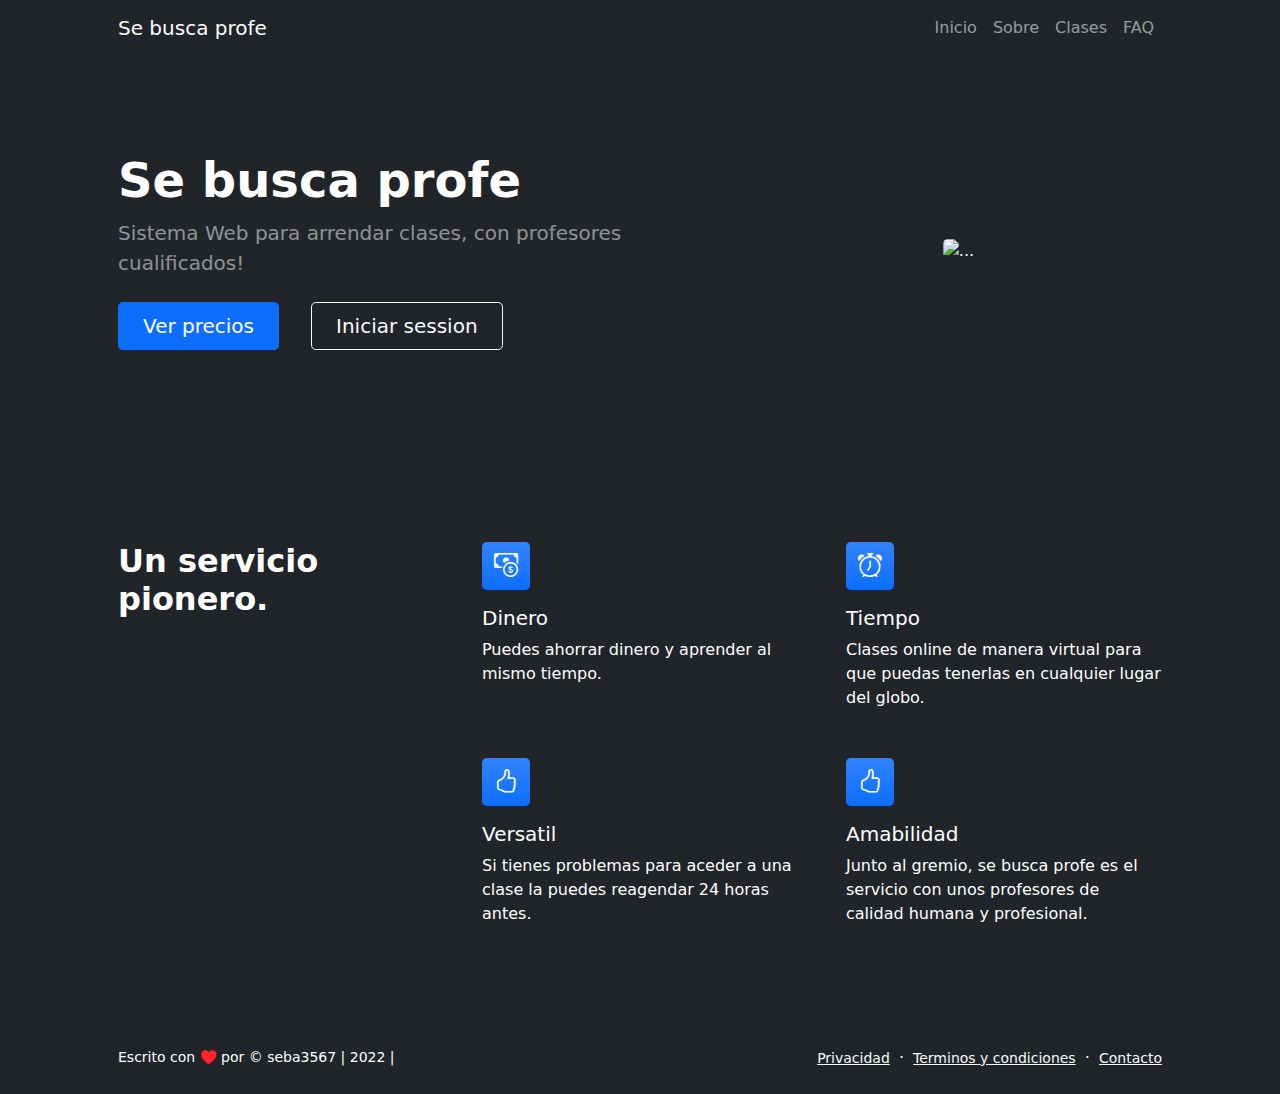
==== index.html @ 2d6381c3 "initial push" ====
<!DOCTYPE html>
<html lang="en">
    <head>
        <meta charset="utf-8" />
        <meta name="viewport" content="width=device-width, initial-scale=1, shrink-to-fit=no" />
        <meta name="description" content="" />
        <meta name="author" content="" />
        <title>DuocUC</title>
        <!-- Favicon-->
        <link rel="icon" type="image/x-icon" href="assets/favicon.ico" />
        <!-- Bootstrap icons-->
        <link href="https://cdn.jsdelivr.net/npm/bootstrap-icons@1.5.0/font/bootstrap-icons.css" rel="stylesheet" />
        <!-- Core theme CSS (includes Bootstrap)-->
        <link href="css/styles.css" rel="stylesheet" />
    </head>
    <body class="d-flex flex-column h-100">
        <main class="flex-shrink-0">
            <!-- Navigation-->
            <nav class="navbar navbar-expand-lg navbar-dark bg-dark">
                <div class="container px-5">
                    <a class="navbar-brand" href="index.html">Se busca profe</a>
                    <button class="navbar-toggler" type="button" data-bs-toggle="collapse" data-bs-target="#navbarSupportedContent" aria-controls="navbarSupportedContent" aria-expanded="false" aria-label="Toggle navigation"><span class="navbar-toggler-icon"></span></button>
                    <div class="collapse navbar-collapse" id="navbarSupportedContent">
                        <ul class="navbar-nav ms-auto mb-2 mb-lg-0">
                            <li class="nav-item"><a class="nav-link" href="index.html">Inicio</a></li>
                            <li class="nav-item"><a class="nav-link" href="about.html">Sobre</a></li>
                            <!-- <li class="nav-item"><a class="nav-link" href="contact.html">Contacto</a></li> -->
                            <li class="nav-item"><a class="nav-link" href="tienda.html">Clases</a></li>
                            <li class="nav-item"><a class="nav-link" href="faq.html">FAQ</a></li>
                            <!-- <li class="nav-item dropdown">
                                <a class="nav-link dropdown-toggle" id="navbarDropdownBlog" href="#" role="button" data-bs-toggle="dropdown" aria-expanded="false">Blog</a>
                                <ul class="dropdown-menu dropdown-menu-end" aria-labelledby="navbarDropdownBlog">
                                    <li><a class="dropdown-item" href="blog-home.html">Blog Home</a></li>
                                    <li><a class="dropdown-item" href="blog-post.html">Blog Post</a></li>
                                </ul>
                            </li> -->
                            <!-- <li class="nav-item dropdown">
                                <a class="nav-link dropdown-toggle" id="navbarDropdownPortfolio" href="#" role="button" data-bs-toggle="dropdown" aria-expanded="false">Portfolio</a>
                                <ul class="dropdown-menu dropdown-menu-end" aria-labelledby="navbarDropdownPortfolio">
                                    <li><a class="dropdown-item" href="portfolio-overview.html">Portfolio Overview</a></li>
                                    <li><a class="dropdown-item" href="portfolio-item.html">Portfolio Item</a></li>
                                </ul>
                            </li> -->
                        </ul>
                    </div>
                </div>
            </nav>
            <!-- Header-->
            <header class="bg-dark py-5">
                <div class="container px-5">
                    <div class="row gx-5 align-items-center justify-content-center">
                        <div class="col-lg-8 col-xl-7 col-xxl-6">
                            <div class="my-5 text-center text-xl-start">
                                <h1 class="display-5 fw-bolder text-white mb-2">Se busca profe</h1>
                                <p class="lead fw-normal text-white-50 mb-4">Sistema Web para arrendar clases, con profesores cualificados!</p>
                                <div class="d-grid gap-3 d-sm-flex justify-content-sm-center justify-content-xl-start">
                                    <a class="btn btn-primary btn-lg px-4 me-sm-3" href="#features">Ver precios</a>
                                    <a class="btn btn-outline-light btn-lg px-4" href="#!">Iniciar session</a>
                                </div>
                            </div>
                        </div>
                        <div class="col-xl-5 col-xxl-6 d-none d-xl-block text-center"><img class="img-fluid rounded-3 my-5" src="https://w7.pngwing.com/pngs/160/131/png-transparent-man-teaching-the-teacher-service-cartoon-business.png" alt="..." /></div>
                    </div>
                </div>
            </header>
            <!-- Features section-->
            <section class="py-5" id="features">
                <div class="container px-5 my-5">
                    <div class="row gx-5">
                        <div class="col-lg-4 mb-5 mb-lg-0"><h2 class="fw-bolder mb-0">Un servicio pionero.</h2></div>
                        <div class="col-lg-8">
                            <div class="row gx-5 row-cols-1 row-cols-md-2">
                                <div class="col mb-5 h-100">
                                    <div class="feature bg-primary bg-gradient text-white rounded-3 mb-3"><i class="bi bi-cash-coin"></i></div>
                                    <h2 class="h5">Dinero</h2>
                                    <p class="mb-0">Puedes ahorrar dinero y aprender al mismo tiempo.</p>
                                </div>
                                <div class="col mb-5 h-100">
                                    <div class="feature bg-primary bg-gradient text-white rounded-3 mb-3"><i class="bi bi-alarm"></i></div>
                                    <h2 class="h5">Tiempo</h2>
                                    <p class="mb-0">Clases online de manera virtual para que puedas tenerlas en cualquier lugar del globo.</p>
                                </div>
                                <div class="col mb-5 mb-md-0 h-100">
                                    <div class="feature bg-primary bg-gradient text-white rounded-3 mb-3"><i class="bi bi-hand-thumbs-up"></i></div>
                                    <h2 class="h5">Versatil</h2>
                                    <p class="mb-0">Si tienes problemas para aceder a una clase la puedes reagendar 24 horas antes.</p>
                                </div>
                                <div class="col h-100">
                                    <div class="feature bg-primary bg-gradient text-white rounded-3 mb-3"><i class="bi bi-hand-thumbs-up"></i></div>
                                    <h2 class="h5">Amabilidad</h2>
                                    <p class="mb-0">Junto al gremio, se busca profe es el servicio con unos profesores de calidad humana y profesional.</p>
                                </div>
                            </div>
                        </div>
                    </div>
                </div>
            </section>
            <!-- Testimonial section-->
            <!-- <div class="py-5 bg-light">
                <div class="container px-5 my-5">
                    <div class="row gx-5 justify-content-center">
                        <div class="col-lg-10 col-xl-7">
                            <div class="text-center">
                                <div class="fs-4 mb-4 fst-italic">"Working with Start Bootstrap templates has saved me tons of development time when building new projects! Starting with a Bootstrap template just makes things easier!"</div>
                                <div class="d-flex align-items-center justify-content-center">
                                    <img class="rounded-circle me-3" src="https://dummyimage.com/40x40/ced4da/6c757d" alt="..." />
                                    <div class="fw-bold">
                                        Tom Ato
                                        <span class="fw-bold text-primary mx-1">/</span>
                                        CEO, Pomodoro
                                    </div>
                                </div>
                            </div>
                        </div>
                    </div>
                </div>
            </div>
            Blog preview section-->
            <!-- <section class="py-5">
                <div class="container px-5 my-5">
                    <div class="row gx-5 justify-content-center">
                        <div class="col-lg-8 col-xl-6">
                            <div class="text-center">
                                <h2 class="fw-bolder">From our blog</h2>
                                <p class="lead fw-normal text-muted mb-5">Lorem ipsum, dolor sit amet consectetur adipisicing elit. Eaque fugit ratione dicta mollitia. Officiis ad.</p>
                            </div>
                        </div>
                    </div>
                    <div class="row gx-5">
                        <div class="col-lg-4 mb-5">
                            <div class="card h-100 shadow border-0">
                                <img class="card-img-top" src="https://dummyimage.com/600x350/ced4da/6c757d" alt="..." />
                                <div class="card-body p-4">
                                    <div class="badge bg-primary bg-gradient rounded-pill mb-2">News</div>
                                    <a class="text-decoration-none link-dark stretched-link" href="#!"><h5 class="card-title mb-3">Blog post title</h5></a>
                                    <p class="card-text mb-0">Some quick example text to build on the card title and make up the bulk of the card's content.</p>
                                </div>
                                <div class="card-footer p-4 pt-0 bg-transparent border-top-0">
                                    <div class="d-flex align-items-end justify-content-between">
                                        <div class="d-flex align-items-center">
                                            <img class="rounded-circle me-3" src="https://dummyimage.com/40x40/ced4da/6c757d" alt="..." />
                                            <div class="small">
                                                <div class="fw-bold">Kelly Rowan</div>
                                                <div class="text-muted">March 12, 2022 &middot; 6 min read</div>
                                            </div>
                                        </div>
                                    </div>
                                </div>
                            </div>
                        </div>
                        <div class="col-lg-4 mb-5">
                            <div class="card h-100 shadow border-0">
                                <img class="card-img-top" src="https://dummyimage.com/600x350/adb5bd/495057" alt="..." />
                                <div class="card-body p-4">
                                    <div class="badge bg-primary bg-gradient rounded-pill mb-2">Media</div>
                                    <a class="text-decoration-none link-dark stretched-link" href="#!"><h5 class="card-title mb-3">Another blog post title</h5></a>
                                    <p class="card-text mb-0">This text is a bit longer to illustrate the adaptive height of each card. Some quick example text to build on the card title and make up the bulk of the card's content.</p>
                                </div>
                                <div class="card-footer p-4 pt-0 bg-transparent border-top-0">
                                    <div class="d-flex align-items-end justify-content-between">
                                        <div class="d-flex align-items-center">
                                            <img class="rounded-circle me-3" src="https://dummyimage.com/40x40/ced4da/6c757d" alt="..." />
                                            <div class="small">
                                                <div class="fw-bold">Josiah Barclay</div>
                                                <div class="text-muted">March 23, 2022 &middot; 4 min read</div>
                                            </div>
                                        </div>
                                    </div>
                                </div>
                            </div>
                        </div>
                        <div class="col-lg-4 mb-5">
                            <div class="card h-100 shadow border-0">
                                <img class="card-img-top" src="https://dummyimage.com/600x350/6c757d/343a40" alt="..." />
                                <div class="card-body p-4">
                                    <div class="badge bg-primary bg-gradient rounded-pill mb-2">News</div>
                                    <a class="text-decoration-none link-dark stretched-link" href="#!"><h5 class="card-title mb-3">The last blog post title is a little bit longer than the others</h5></a>
                                    <p class="card-text mb-0">Some more quick example text to build on the card title and make up the bulk of the card's content.</p>
                                </div>
                                <div class="card-footer p-4 pt-0 bg-transparent border-top-0">
                                    <div class="d-flex align-items-end justify-content-between">
                                        <div class="d-flex align-items-center">
                                            <img class="rounded-circle me-3" src="https://dummyimage.com/40x40/ced4da/6c757d" alt="..." />
                                            <div class="small">
                                                <div class="fw-bold">Evelyn Martinez</div>
                                                <div class="text-muted">April 2, 2022 &middot; 10 min read</div>
                                            </div>
                                        </div>
                                    </div>
                                </div>
                            </div>
                        </div>
                    </div>
                   Call to action-->
                    <!-- <aside class="bg-primary bg-gradient rounded-3 p-4 p-sm-5 mt-5">
                        <div class="d-flex align-items-center justify-content-between flex-column flex-xl-row text-center text-xl-start">
                            <div class="mb-4 mb-xl-0">
                                <div class="fs-3 fw-bold text-white">New products, delivered to you.</div>
                                <div class="text-white-50">Sign up for our newsletter for the latest updates.</div>
                            </div>
                            <div class="ms-xl-4">
                                <div class="input-group mb-2">
                                    <input class="form-control" type="text" placeholder="Email address..." aria-label="Email address..." aria-describedby="button-newsletter" />
                                    <button class="btn btn-outline-light" id="button-newsletter" type="button">Sign up</button>
                                </div>
                                <div class="small text-white-50">We care about privacy, and will never share your data.</div>
                            </div>
                        </div>
                    </aside>
                </div>
            </section>
        </main> -->
        <!-- Footer-->
        <footer class="bg-dark py-4 mt-auto">
            <div class="container px-5">
                <div class="row align-items-center justify-content-between flex-column flex-sm-row">
                    <div class="col-auto"><div class="small m-0 text-white">Escrito con ♥️ por &copy; seba3567 | 2022 |</div></div>
                    <div class="col-auto">
                        <a class="link-light small" href="#!">Privacidad</a>
                        <span class="text-white mx-1">&middot;</span>
                        <a class="link-light small" href="#!">Terminos y condiciones</a>
                        <span class="text-white mx-1">&middot;</span>
                        <a class="link-light small" href="#!">Contacto</a>
                    </div>
                </div>
            </div>
        </footer>
        <!-- Bootstrap core JS-->
        <script src="https://cdn.jsdelivr.net/npm/bootstrap@5.1.3/dist/js/bootstrap.bundle.min.js"></script>
        <!-- Core theme JS-->
        <script src="js/scripts.js"></script>
    </body>
</html>
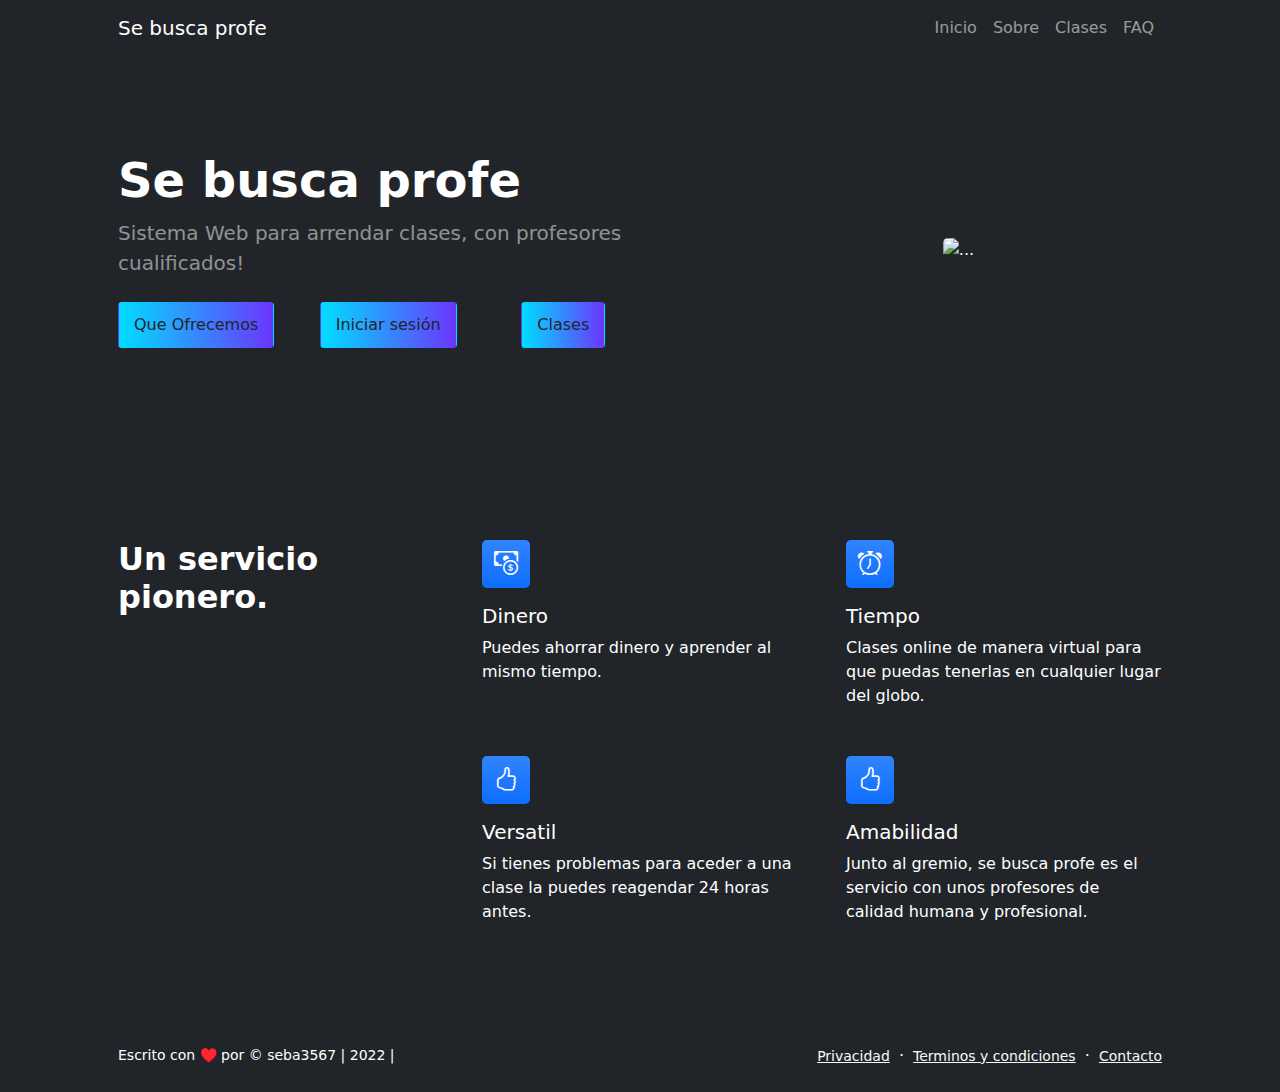
==== commit dacff1c5: "gradient color" ====
--- a/index.html
+++ b/index.html
@@ -54,8 +54,15 @@
                                 <h1 class="display-5 fw-bolder text-white mb-2">Se busca profe</h1>
                                 <p class="lead fw-normal text-white-50 mb-4">Sistema Web para arrendar clases, con profesores cualificados!</p>
                                 <div class="d-grid gap-3 d-sm-flex justify-content-sm-center justify-content-xl-start">
-                                    <a class="btn btn-primary btn-lg px-4 me-sm-3" href="#features">Ver precios</a>
-                                    <a class="btn btn-outline-light btn-lg px-4" href="#!">Iniciar session</a>
+                                    <div class="col" href="#features">
+                                        <a  class="col btn btn-seba-blue" style="padding: 10px 15px;" role="button" href="#features">Que Ofrecemos</a>
+                                    </div>
+                                    <div class="col">
+                                        <a class="col btn btn-seba-blue" style="padding: 10px 15px;" role="button" href="">Iniciar sesión</a>
+                                    </div>
+                                    <div class="col">
+                                        <a class="col btn btn-seba-blue" style="padding: 10px 15px;" role="button" href="">Clases</a>
+                                    </div>
                                 </div>
                             </div>
                         </div>
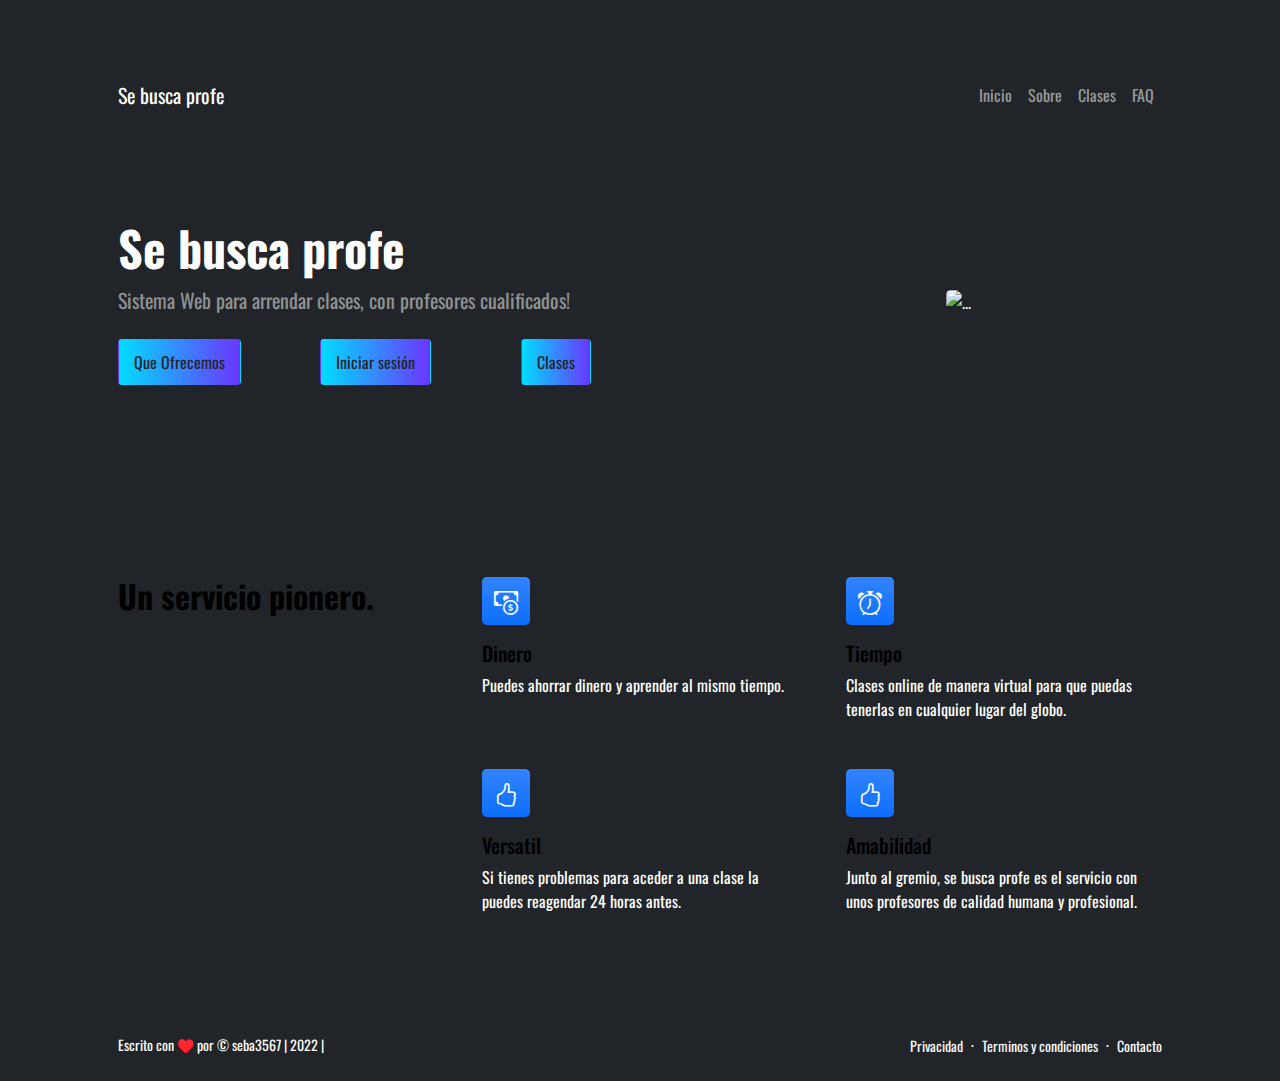
==== commit d2787967: "improve css files" ====
--- a/index.html
+++ b/index.html
@@ -3,13 +3,9 @@
     <head>
         <meta charset="utf-8" />
         <meta name="viewport" content="width=device-width, initial-scale=1, shrink-to-fit=no" />
-        <meta name="description" content="" />
-        <meta name="author" content="" />
         <title>DuocUC</title>
         <!-- Favicon-->
-        <link rel="icon" type="image/x-icon" href="assets/favicon.ico" />
-        <!-- Bootstrap icons-->
-        <link href="https://cdn.jsdelivr.net/npm/bootstrap-icons@1.5.0/font/bootstrap-icons.css" rel="stylesheet" />
+        <link rel="icon" type="image/x-icon" href="img/logo.png" />
         <!-- Core theme CSS (includes Bootstrap)-->
         <link href="css/styles.css" rel="stylesheet" />
     </head>
@@ -58,7 +54,7 @@
                                         <a  class="col btn btn-seba-blue" style="padding: 10px 15px;" role="button" href="#features">Que Ofrecemos</a>
                                     </div>
                                     <div class="col">
-                                        <a class="col btn btn-seba-blue" style="padding: 10px 15px;" role="button" href="">Iniciar sesión</a>
+                                        <a class="col btn btn-seba-blue" style="padding: 10px 15px;" role="button" onclick="logine()">Iniciar sesión</a>
                                     </div>
                                     <div class="col">
                                         <a class="col btn btn-seba-blue" style="padding: 10px 15px;" role="button" href="">Clases</a>
@@ -234,7 +230,8 @@
         </footer>
         <!-- Bootstrap core JS-->
         <script src="https://cdn.jsdelivr.net/npm/bootstrap@5.1.3/dist/js/bootstrap.bundle.min.js"></script>
-        <!-- Core theme JS-->
-        <script src="js/scripts.js"></script>
+        <!-- sweet alert-->
+        <script src="js/sweetalert2.js"></script>
+        <script src="js/load.js"></script>
     </body>
 </html>
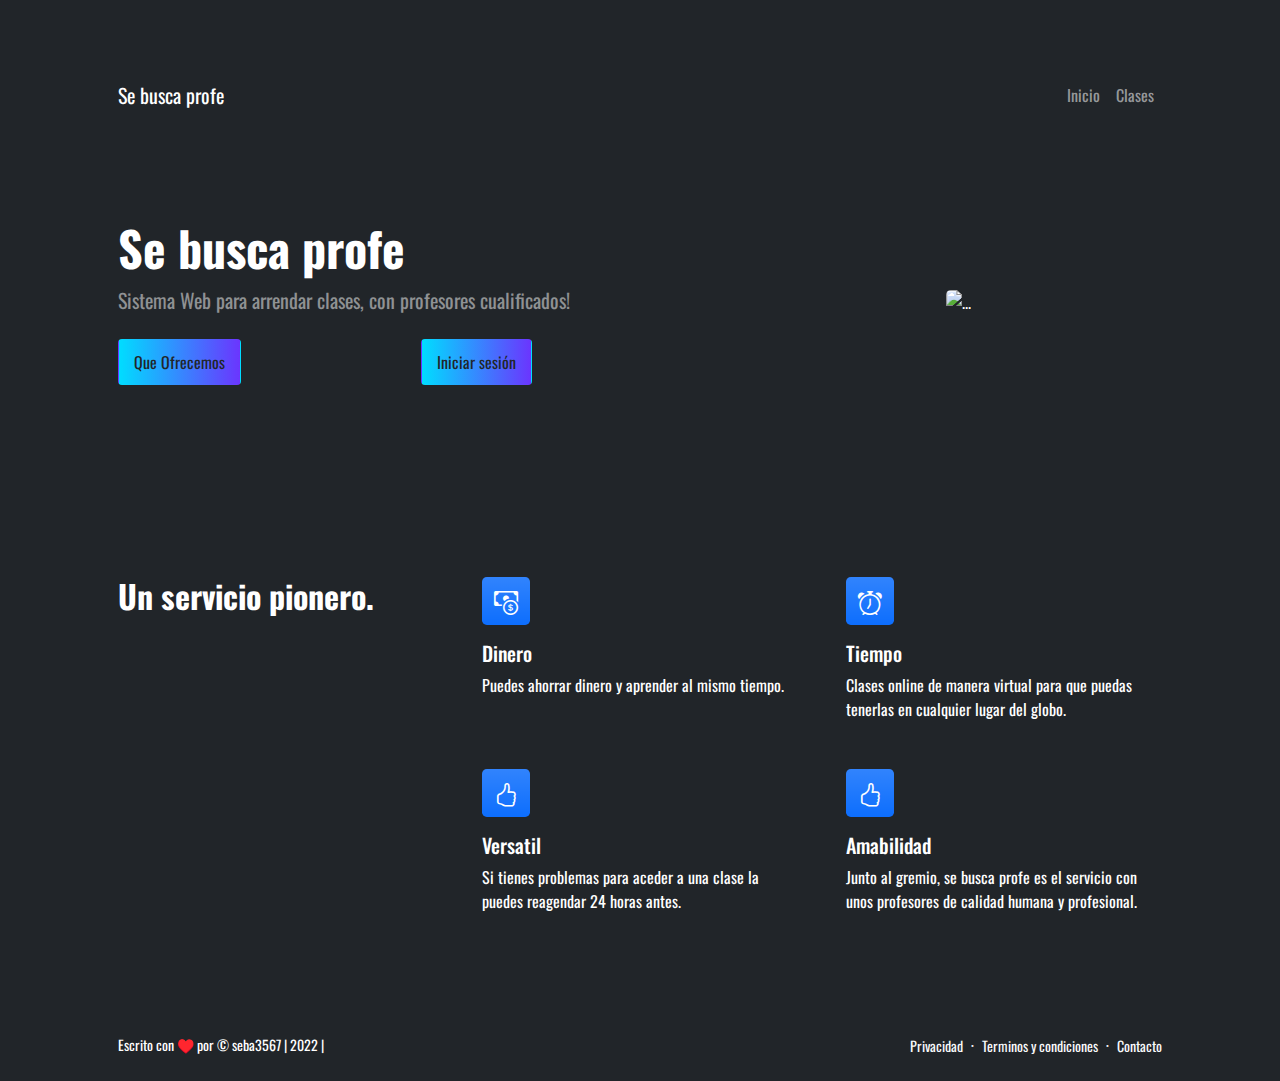
==== commit b583a8fd: "css update" ====
--- a/index.html
+++ b/index.html
@@ -19,10 +19,10 @@
                     <div class="collapse navbar-collapse" id="navbarSupportedContent">
                         <ul class="navbar-nav ms-auto mb-2 mb-lg-0">
                             <li class="nav-item"><a class="nav-link" href="index.html">Inicio</a></li>
-                            <li class="nav-item"><a class="nav-link" href="about.html">Sobre</a></li>
+                            <!-- <li class="nav-item"><a class="nav-link" href="about.html">Sobre</a></li> -->
                             <!-- <li class="nav-item"><a class="nav-link" href="contact.html">Contacto</a></li> -->
                             <li class="nav-item"><a class="nav-link" href="tienda.html">Clases</a></li>
-                            <li class="nav-item"><a class="nav-link" href="faq.html">FAQ</a></li>
+                            <!-- <li class="nav-item"><a class="nav-link" href="faq.html">FAQ</a></li> -->
                             <!-- <li class="nav-item dropdown">
                                 <a class="nav-link dropdown-toggle" id="navbarDropdownBlog" href="#" role="button" data-bs-toggle="dropdown" aria-expanded="false">Blog</a>
                                 <ul class="dropdown-menu dropdown-menu-end" aria-labelledby="navbarDropdownBlog">
@@ -56,9 +56,6 @@
                                     <div class="col">
                                         <a class="col btn btn-seba-blue" style="padding: 10px 15px;" role="button" onclick="logine()">Iniciar sesión</a>
                                     </div>
-                                    <div class="col">
-                                        <a class="col btn btn-seba-blue" style="padding: 10px 15px;" role="button" href="">Clases</a>
-                                    </div>
                                 </div>
                             </div>
                         </div>
